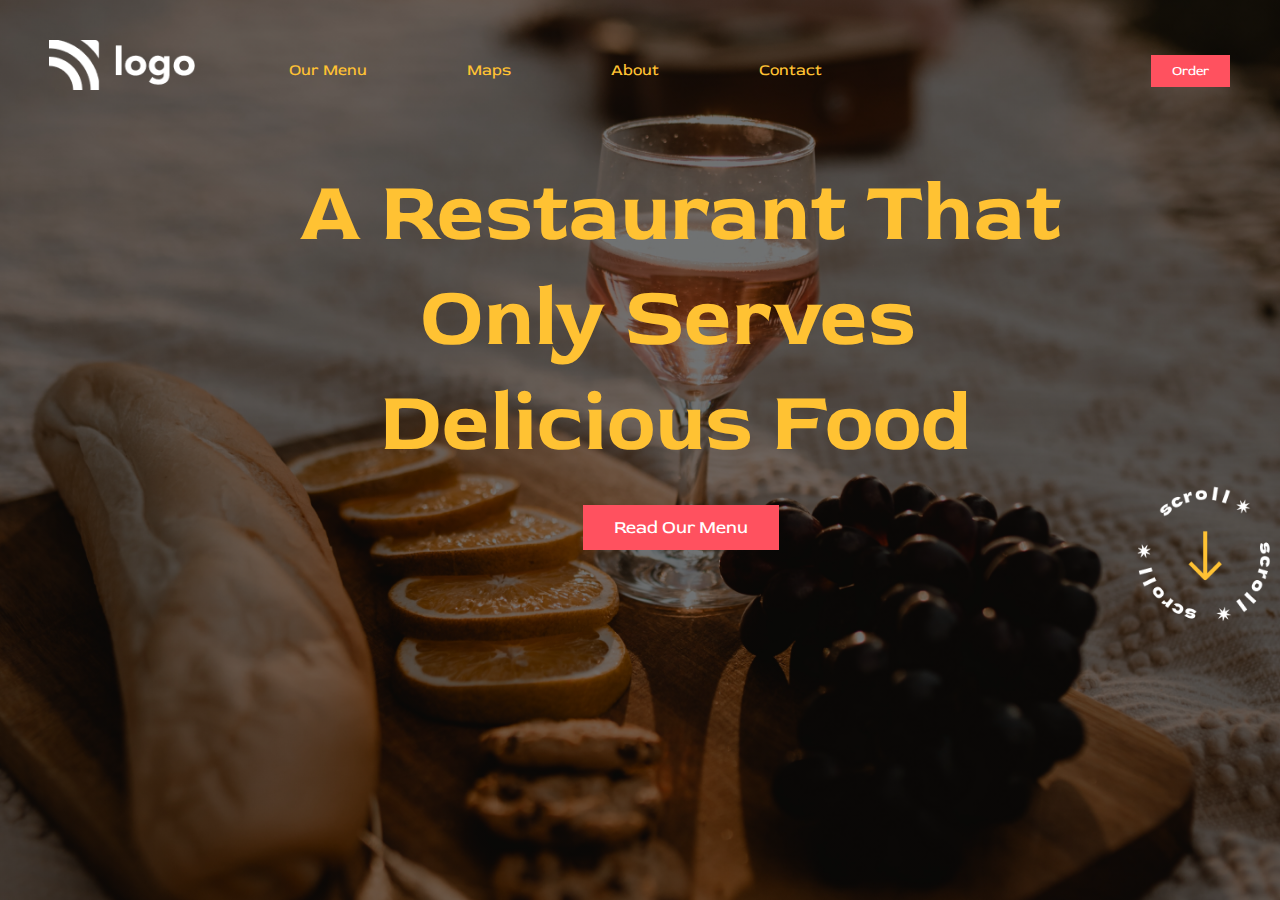
==== project-1/index.html @ bcf3f68a "Add files via upload" ====
<!DOCTYPE html>
<html lang="en">
<head>
    <meta charset="UTF-8">
    <meta http-equiv="X-UA-Compatible" content="IE=edge">
    <meta name="viewport" content="width=device-width, initial-scale=1.0">
    <link rel="stylesheet" href="styles/styles.css">
    <link rel="preconnect" href="https://fonts.googleapis.com" />
    <link rel="preconnect" href="https://fonts.gstatic.com" crossorigin />
    <link
      href="https://fonts.googleapis.com/css2?family=Red+Rose:wght@300;400;500;600;700&display=swap"
      rel="stylesheet"
    />
    <!-- Dela Font -->
    <link rel="preconnect" href="https://fonts.googleapis.com" />
    <link rel="preconnect" href="https://fonts.gstatic.com" crossorigin />
    <link
      href="https://fonts.googleapis.com/css2?family=Dela+Gothic+One&display=swap"
      rel="stylesheet"
    />
    <title>Project 3</title>
</head>
<body>
    <div class="bg">
        <header>
            <nav>
                <div class="logo">
                    <img src="assets/white-logo.png" alt="" height="50px">
                </div>
                <div class="navi">
                    <ul>
                        <li><a href="#">Our Menu</a></li>
                        <li><a href="#">Maps</a></li>
                        <li><a href="#">About</a></li>
                        <li><a href="#">Contact</a></li>
                    </ul>
                </div>
                <div>
                    <button class="od">Order</button>
                </div>
            </nav>
        </header>
        <main>
            <div>
                <h1>A Restaurant That <br> &nbsp; &nbsp; &nbsp; Only Serves <br> &nbsp; &nbsp; Delicious Food</h1>
                <button class="readb">Read Our Menu</button>
            </div>
        </main>
        <footer>
            <img class="scroll" src="assets/scrool.png" alt="">
        </footer>
    </div>
    
</body>
</html>
---- project-1/styles/styles.css ----
*{
    margin: 0;
    padding: 0;
    box-sizing: border-box;
    font-family: "Red Rose", cursive;
    color: #ffc233;
}
body{
    display: flex;
    flex-direction: column;
    align-content: space-between;
}
.bg{
    width: 100vw;
    height: 100vh;
    background-image: linear-gradient(rgba(0, 0, 0, 0.5), rgba(0, 0, 0, 0.5)),url("../bgi.png"); 
    background-repeat: no-repeat;  
    background-size: cover;;
    /* opacity: 0.9; */
}
nav{
    margin: 10px 0px 0px -100px;
    display: flex;
    flex-direction: row;
    justify-content: space-evenly;
    gap: 100px;
    width: 100%;
}
.logo{
    /* padding: 30px 0px 0px 0px; */
    margin: 30px 0px 0px 20px;
    height: 10px;
    width: 10px;
}

ul{
    display: flex;
    justify-content: flex-end;
    align-items: flex-end;
    align-content: flex-end;
    gap: 100px;
    margin-top: 50px;
} 

li{
    list-style: none;
    cursor: pointer;
}
a{
    text-decoration:none;
    color: #ffc233;;
}
a:hover{
    text-decoration: underline;
    color: #FF515F;
    font-size: 18px;
    font-weight: bolder;
}

button{
    background-color: #FF515F;
    color: white;
    padding: 7px 20px 7px 20px;
    border: 1px solid #FF515F;
}

button:hover{
    cursor: pointer;
    color: #FF515F;
    background-color: #ffffff;
}

.od{
    position: absolute;
    margin: 45px 0px 0px 100px;
}
.readb{
    position: relative;
    margin-top: 30px;
    background-color: #FF515F;
    color: white;
    padding: 10px 30px 10px 30px;
    border: 1px solid #FF515F;
    font-size: 18px;
}
main div{
    display: flex;
    flex-direction: column;
    align-content: space-around;
    align-items: center;
    font-weight: 800;
    font-size: 42px;
    font-style: normal;
}
main{
    position: absolute;
    margin-top: 80px;
    margin-left: 300px;
}

footer{
    display: flex;
    justify-content: end;
}

.scroll{
    position: relative;
    margin-top: 400px;
    height: 150px;
    width: 150px;
}
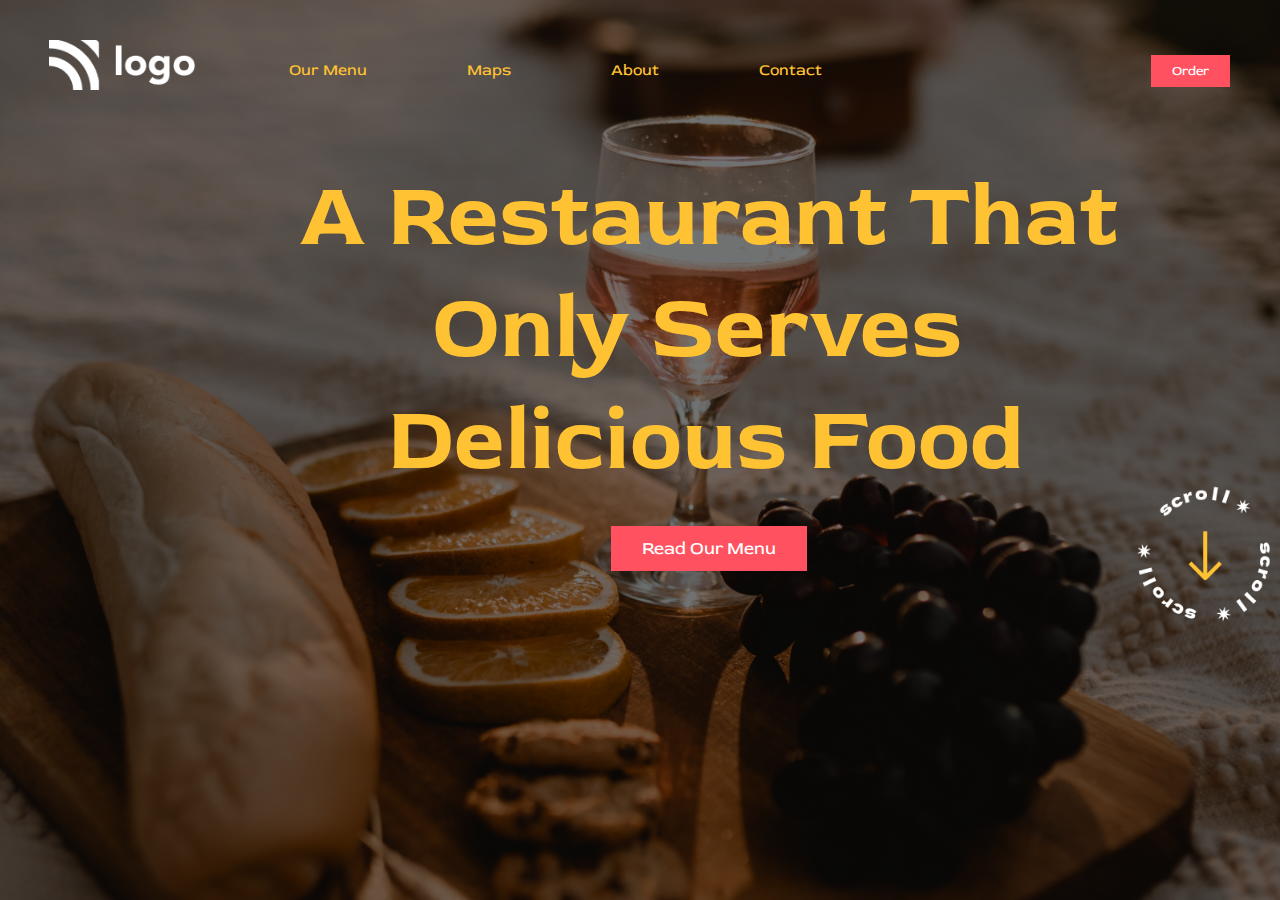
==== commit 1f56e4a7: "Add files via upload" ====
--- a/project-1/index.html
+++ b/project-1/index.html
@@ -42,7 +42,7 @@
         </header>
         <main>
             <div>
-                <h1>A Restaurant That <br> &nbsp; &nbsp; &nbsp; Only Serves <br> &nbsp; &nbsp; Delicious Food</h1>
+                <p> A Restaurant That <br> &nbsp; &nbsp; &nbsp; Only Serves <br> &nbsp; &nbsp; Delicious Food </p>
                 <button class="readb">Read Our Menu</button>
             </div>
         </main>
--- a/project-1/styles/styles.css
+++ b/project-1/styles/styles.css
@@ -88,8 +88,8 @@
     flex-direction: column;
     align-content: space-around;
     align-items: center;
-    font-weight: 800;
-    font-size: 42px;
+    font-weight: 900;
+    font-size: 90px;
     font-style: normal;
 }
 main{
